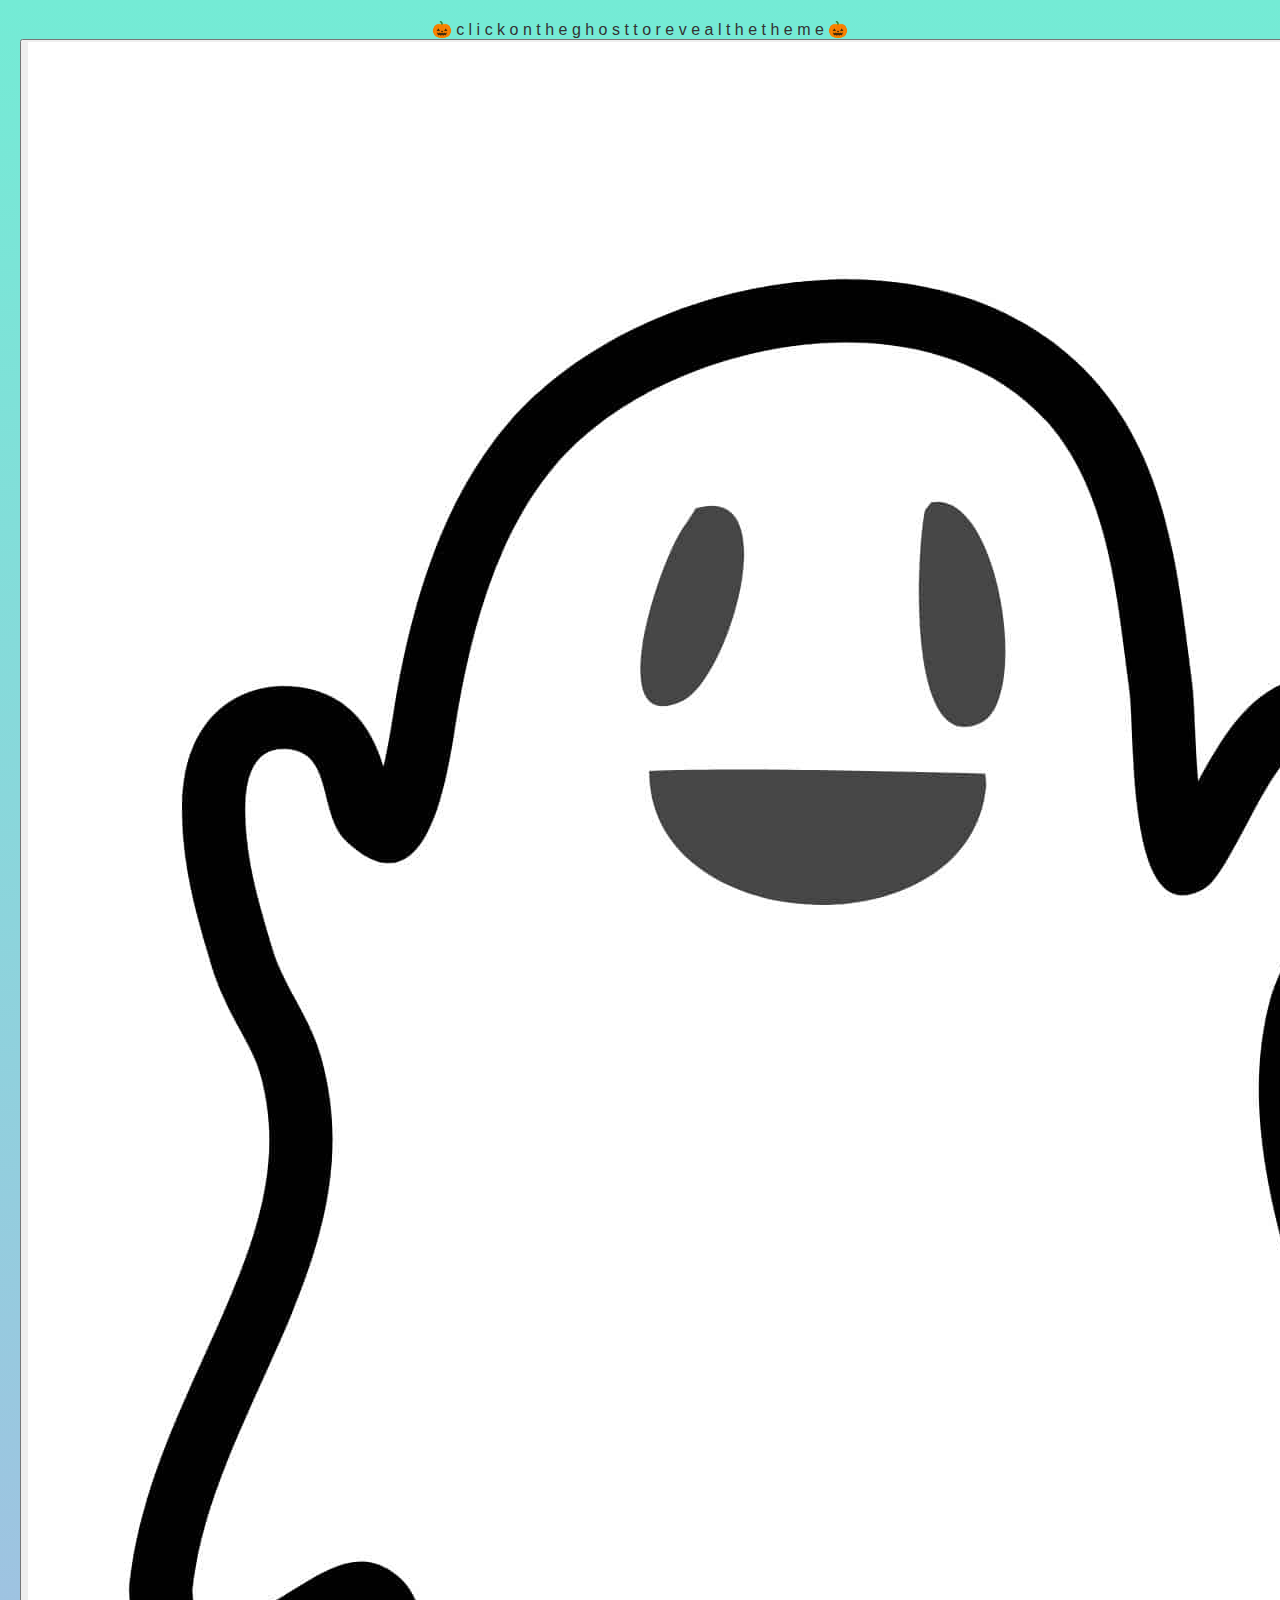
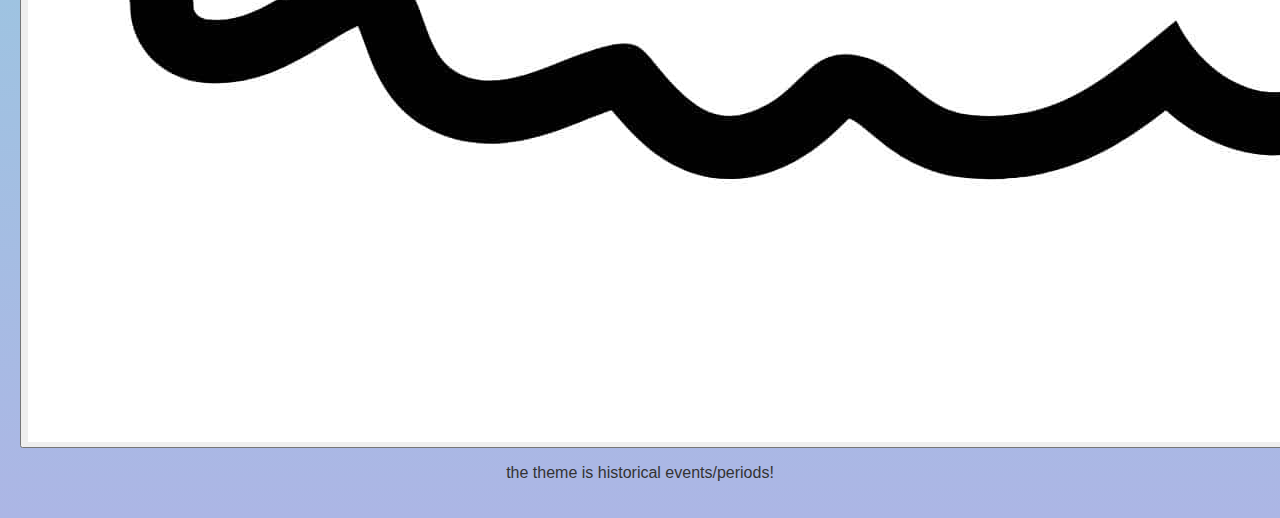
==== halloween.html @ f91005fa "Rename halloween to halloween.html" ====
<!DOCTYPE html>
<html>
  <head>
    <link rel="stylesheet" href="styles.css" media="all" onload="this.media='all'">
    <title>Welcum</title>
  </head>
  <body>
    <div class="center-scob">
        <div class="wave">
          <span class="char1">🎃</span>
          <span class="char2"> </span>
          <span class="char3">c</span>
          <span class="char4">l</span>
          <span class="char5">i</span>
          <span class="char6">c</span>
          <span class="char7">k</span>
          <span class="char8"> </span>
          <span class="char9">o</span>
          <span class="char10">n</span>
          <span class="char11"> </span>
          <span class="char12">t</span>
          <span class="char13">h</span>
          <span class="char14">e</span>
          <span class="char15"> </span>
          <span class="char16">g</span>
          <span class="char17">h</span>
          <span class="char18">o</span>
          <span class="char19">s</span>
          <span class="char20">t</span>
          <span class="char21"> </span>
          <span class="char22">t</span>
          <span class="char23">o</span>
          <span class="char24"> </span>
          <span class="char25">r</span>
          <span class="char26">e</span>
          <span class="char27">v</span>
          <span class="char28">e</span>
          <span class="char29">a</span>
          <span class="char30">l</span>
          <span class="char31"> </span>
          <span class="char32">t</span>
          <span class="char33">h</span>
          <span class="char34">e</span>
          <span class="char35"> </span>
          <span class="char36">t</span>
          <span class="char37">h</span>
          <span class="char38">e</span>
          <span class="char39">m</span>
          <span class="char40">e</span>
          <span class="char41"> </span>
          <span class="char42">🎃</span>
        </div>
        <button class="accordion">
            <img src="./Large-cute-ghost-outline.jpg" title="historical events/periods">
        </button>
        <div class="panel">
        <p style "font-size:130%;">the theme is historical events/periods!</p>
        </div>
<script>
var acc = document.getElementsByClassName("accordion");
var i;
for (i = 0; i < acc.length; i++) {
  acc[i].addEventListener("click", function() {
    this.classList.toggle("active");
    var panel = this.nextElementSibling;
    if (panel.style.maxHeight) {
      panel.style.maxHeight = null;
    } else {
      panel.style.maxHeight = panel.scrollHeight + "px";
    } 
  });
}
</script>
    </div>
 </body>
</html>
---- styles.css ----
body {
    font-family: Arial, sans-serif;
    background: linear-gradient(to bottom, #74ebd5, #ACB6E5);
    color: #333;
    text-align: center;
    padding: 20px;
    margin: 0;
}

.container {
    max-width: 600px;
    margin: 0 auto;
    background: rgba(255, 255, 255, 0.9);
    border-radius: 8px;
    padding: 20px;
    box-shadow: 0px 4px 10px rgba(0, 0, 0, 0.1);
}

h1 {
    margin-bottom: 20px;
    font-size: 2em;
}

#forecast {
    display: grid;
    grid-template-columns: repeat(2, 1fr);
    gap: 20px;
}

.day {
    padding: 10px;
    background: #f1f1f1;
    border-radius: 8px;
    box-shadow: 0px 2px 8px rgba(0, 0, 0, 0.1);
}

.day h2 {
    margin-top: 0;
}

.weather {
    font-size: 1.2em;
    margin: 10px 0;
}

.temp {
    font-size: 1.5em;
    font-weight: bold;
}
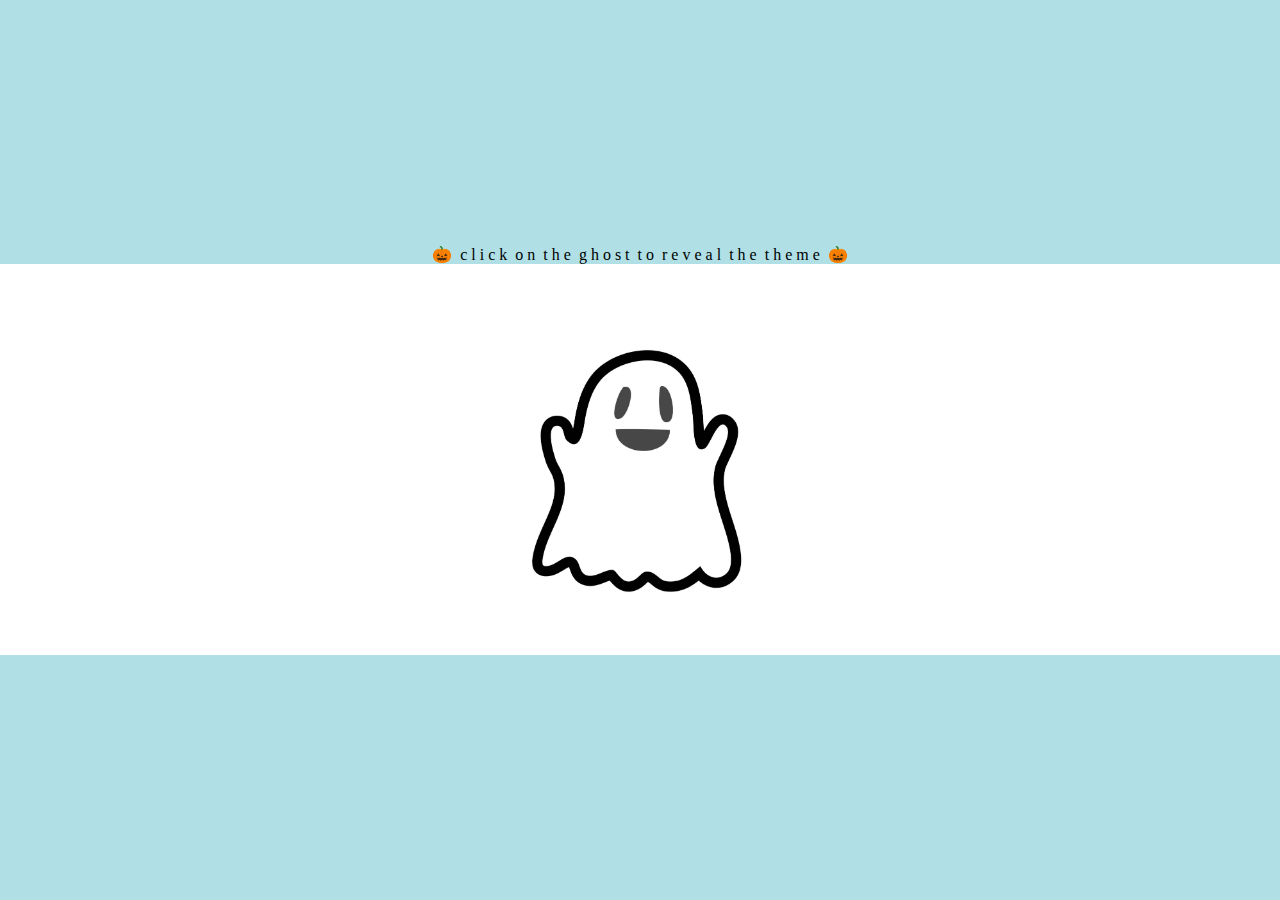
==== commit b74eb5c6: "Update halloween.html" ====
--- a/halloween.html
+++ b/halloween.html
@@ -1,7 +1,7 @@
 <!DOCTYPE html>
 <html>
   <head>
-    <link rel="stylesheet" href="styles.css" media="all" onload="this.media='all'">
+    <link rel="stylesheet" href="OLDstyles.css" media="all" onload="this.media='all'">
     <title>Welcum</title>
   </head>
   <body>
--- a/OLDstyles.css
+++ b/OLDstyles.css
@@ -0,0 +1,286 @@
+/* CSS built from ./styles.scss */
+
+@keyframes wave {
+  0% {
+    transform: translateY(0);
+  }
+  25% {
+    transform: translateY(5px);
+  }
+  50% {
+    transform: translateY(0);
+  }
+  75% {
+    transform: translateY(-5px);
+  }
+  100% {
+    transform: translateY(0px);
+  }
+}
+html, body {
+  min-height: 100vh;
+  min-width: 100vw;
+  margin: 0;
+  overflow: hidden;
+  height: 100%;
+}
+
+body {
+  display: flex;
+  align-items: center;
+  justify-content: center;
+  background-color: PowderBlue;
+  -webkit-font-smoothing: antialiased;
+  -moz-osx-font-smoothing: grayscale;
+}
+body .accordion {
+  background-color: #fff;
+  color: #000;
+  cursor: pointer;
+  padding: 18px;
+  width: 100%;
+  border: none;
+  text-align: center;
+  outline: none;
+  font-size: 15px;
+  transition: 0.4s;
+}
+
+body .active, .accordion:hover {
+  background-color: #fff;
+}
+
+body .accordion:after {
+  color: #000;
+  font-weight: bold;
+  float: right;
+  margin-left: 5px;
+}
+
+body .active:after {
+  background-color: #fff;
+}
+
+body .panel {
+  padding: 0 18px;
+  background-color: white;
+  max-height: 0;
+  overflow: hidden;
+  transition: max-height 0.2s ease-out;
+}
+body .center-scob {
+  display: flex;
+  flex-direction: column;
+  align-items: center;
+  justify-content: center;
+}
+body .center-scob img {
+  max-width: 20%;
+  margin-top: 30px;
+}
+body .center-scob .wave {
+  font-family: runescape_chat_bold_07regular;
+}
+body .center-scob .wave .char1 {
+  display: inline-block;
+  animation: wave 0.66s linear infinite -50ms;
+}
+body .center-scob .wave .char2 {
+  display: inline-block;
+  animation: wave 0.66s linear infinite -100ms;
+}
+body .center-scob .wave .char3 {
+  display: inline-block;
+  animation: wave 0.66s linear infinite -150ms;
+}
+body .center-scob .wave .char4 {
+  display: inline-block;
+  animation: wave 0.66s linear infinite -200ms;
+}
+body .center-scob .wave .char5 {
+  display: inline-block;
+  animation: wave 0.66s linear infinite -250ms;
+}
+body .center-scob .wave .char6 {
+  display: inline-block;
+  animation: wave 0.66s linear infinite -300ms;
+}
+body .center-scob .wave .char7 {
+  display: inline-block;
+  animation: wave 0.66s linear infinite -350ms;
+}
+body .center-scob .wave .char8 {
+  display: inline-block;
+  animation: wave 0.66s linear infinite -400ms;
+}
+body .center-scob .wave .char9 {
+  display: inline-block;
+  animation: wave 0.66s linear infinite -450ms;
+}
+body .center-scob .wave .char10 {
+  display: inline-block;
+  animation: wave 0.66s linear infinite -500ms;
+}
+body .center-scob .wave .char11 {
+  display: inline-block;
+  animation: wave 0.66s linear infinite -550ms;
+}
+body .center-scob .wave .char12 {
+  display: inline-block;
+  animation: wave 0.66s linear infinite -600ms;
+}
+body .center-scob .wave .char13 {
+  display: inline-block;
+  animation: wave 0.66s linear infinite -650ms;
+}
+body .center-scob .wave .char14 {
+  display: inline-block;
+  animation: wave 0.66s linear infinite -700ms;
+}
+body .center-scob .wave .char15 {
+  display: inline-block;
+  animation: wave 0.66s linear infinite -750ms;
+}
+body .center-scob .wave .char16 {
+  display: inline-block;
+  animation: wave 0.66s linear infinite -800ms;
+}
+body .center-scob .wave .char17 {
+  display: inline-block;
+  animation: wave 0.66s linear infinite -850ms;
+}
+body .center-scob .wave .char18 {
+  display: inline-block;
+  animation: wave 0.66s linear infinite -900ms;
+}
+body .center-scob .wave .char19 {
+  display: inline-block;
+  animation: wave 0.66s linear infinite -950ms;
+}
+body .center-scob .wave .char20 {
+  display: inline-block;
+  animation: wave 0.66s linear infinite -1000ms;
+}
+body .center-scob .wave .char21 {
+  display: inline-block;
+  animation: wave 0.66s linear infinite -1050ms;
+}
+body .center-scob .wave .char22 {
+  display: inline-block;
+  animation: wave 0.66s linear infinite -1100ms;
+}
+body .center-scob .wave .char23 {
+  display: inline-block;
+  animation: wave 0.66s linear infinite -1150ms;
+}
+body .center-scob .wave .char24 {
+  display: inline-block;
+  animation: wave 0.66s linear infinite -1200ms;
+}
+body .center-scob .wave .char25 {
+  display: inline-block;
+  animation: wave 0.66s linear infinite -1250ms;
+}
+body .center-scob .wave .char26 {
+  display: inline-block;
+  animation: wave 0.66s linear infinite -1300ms;
+}
+body .center-scob .wave .char27 {
+  display: inline-block;
+  animation: wave 0.66s linear infinite -1350ms;
+}
+body .center-scob .wave .char28 {
+  display: inline-block;
+  animation: wave 0.66s linear infinite -1400ms;
+}
+body .center-scob .wave .char29 {
+  display: inline-block;
+  animation: wave 0.66s linear infinite -1450ms;
+}
+body .center-scob .wave .char30 {
+  display: inline-block;
+  animation: wave 0.66s linear infinite -1500ms;
+}
+body .center-scob .wave .char31 {
+  display: inline-block;
+  animation: wave 0.66s linear infinite -1550ms;
+}
+body .center-scob .wave .char32 {
+  display: inline-block;
+  animation: wave 0.66s linear infinite -1600ms;
+}
+body .center-scob .wave .char33 {
+  display: inline-block;
+  animation: wave 0.66s linear infinite -1650ms;
+}
+body .center-scob .wave .char34 {
+  display: inline-block;
+  animation: wave 0.66s linear infinite -1700ms;
+}
+body .center-scob .wave .char35 {
+  display: inline-block;
+  animation: wave 0.66s linear infinite -1750ms;
+}
+body .center-scob .wave .char36 {
+  display: inline-block;
+  animation: wave 0.66s linear infinite -1800ms;
+}
+body .center-scob .wave .char37 {
+  display: inline-block;
+  animation: wave 0.66s linear infinite -1850ms;
+}
+body .center-scob .wave .char38 {
+  display: inline-block;
+  animation: wave 0.66s linear infinite -1900ms;
+}
+body .center-scob .wave .char39 {
+  display: inline-block;
+  animation: wave 0.66s linear infinite -1950ms;
+}
+body .center-scob .wave .char40 {
+  display: inline-block;
+  animation: wave 0.66s linear infinite -2000ms;
+}
+body .center-scob .wave .char41 {
+  display: inline-block;
+  animation: wave 0.66s linear infinite -2050ms;
+}
+body .center-scob .wave .char42 {
+  display: inline-block;
+  animation: wave 0.66s linear infinite -2100ms;
+}
+body .center-scob .wave .char43 {
+  display: inline-block;
+  animation: wave 0.66s linear infinite -2150ms;
+}
+body .center-scob .wave .char44 {
+  display: inline-block;
+  animation: wave 0.66s linear infinite -2200ms;
+}
+body .center-scob .wave .char45 {
+  display: inline-block;
+  animation: wave 0.66s linear infinite -2250ms;
+}
+body .center-scob .wave .char46 {
+  display: inline-block;
+  animation: wave 0.66s linear infinite -2300ms;
+}
+body .center-scob .wave .char47 {
+  display: inline-block;
+  animation: wave 0.66s linear infinite -2350ms;
+}
+body .center-scob .wave .char48 {
+  display: inline-block;
+  animation: wave 0.66s linear infinite -2400ms;
+}
+body .center-scob .wave .char49 {
+  display: inline-block;
+  animation: wave 0.66s linear infinite -2450ms;
+}
+body .center-scob .wave .char50 {
+  display: inline-block;
+  animation: wave 0.66s linear infinite -2500ms;
+}
+body .center-scob .wave span:first-of-type, body .center-scob .wave span:last-of-type {
+  font-family: Segoe UI Symbol;
+}
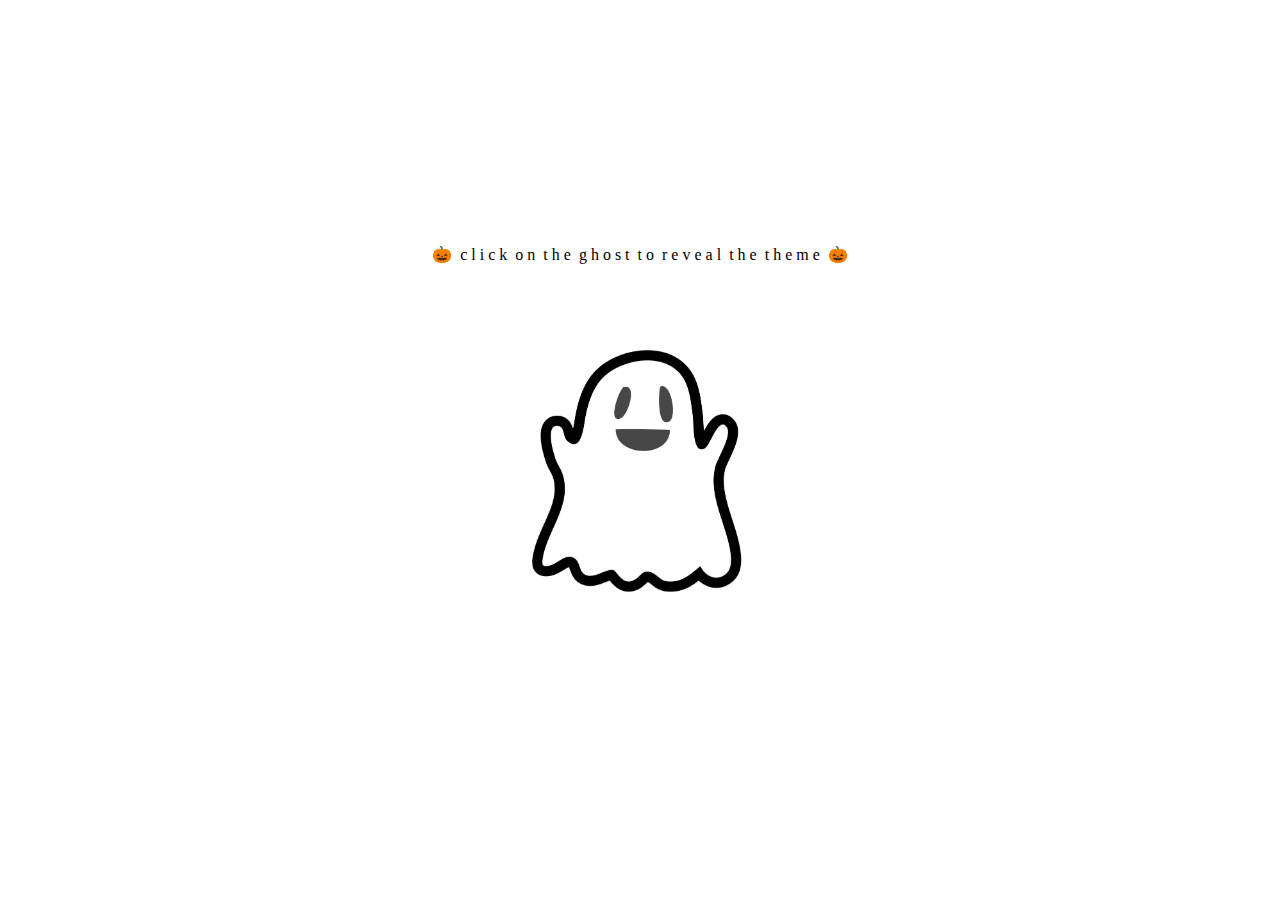
==== commit 8f20319d: "Update halloween.html" ====
--- a/halloween.html
+++ b/halloween.html
@@ -51,10 +51,10 @@
           <span class="char42">🎃</span>
         </div>
         <button class="accordion">
-            <img src="./Large-cute-ghost-outline.jpg" title="historical events/periods">
+            <img src="./Large-cute-ghost-outline.jpg" title="theme">
         </button>
         <div class="panel">
-        <p style "font-size:130%;">the theme is historical events/periods!</p>
+        <p style "font-size:130%;">the theme is... Cottagecore! Please come as a memory from Cottage</p>
         </div>
 <script>
 var acc = document.getElementsByClassName("accordion");
--- a/OLDstyles.css
+++ b/OLDstyles.css
@@ -29,7 +29,7 @@
   display: flex;
   align-items: center;
   justify-content: center;
-  background-color: PowderBlue;
+  background-color: white;
   -webkit-font-smoothing: antialiased;
   -moz-osx-font-smoothing: grayscale;
 }
